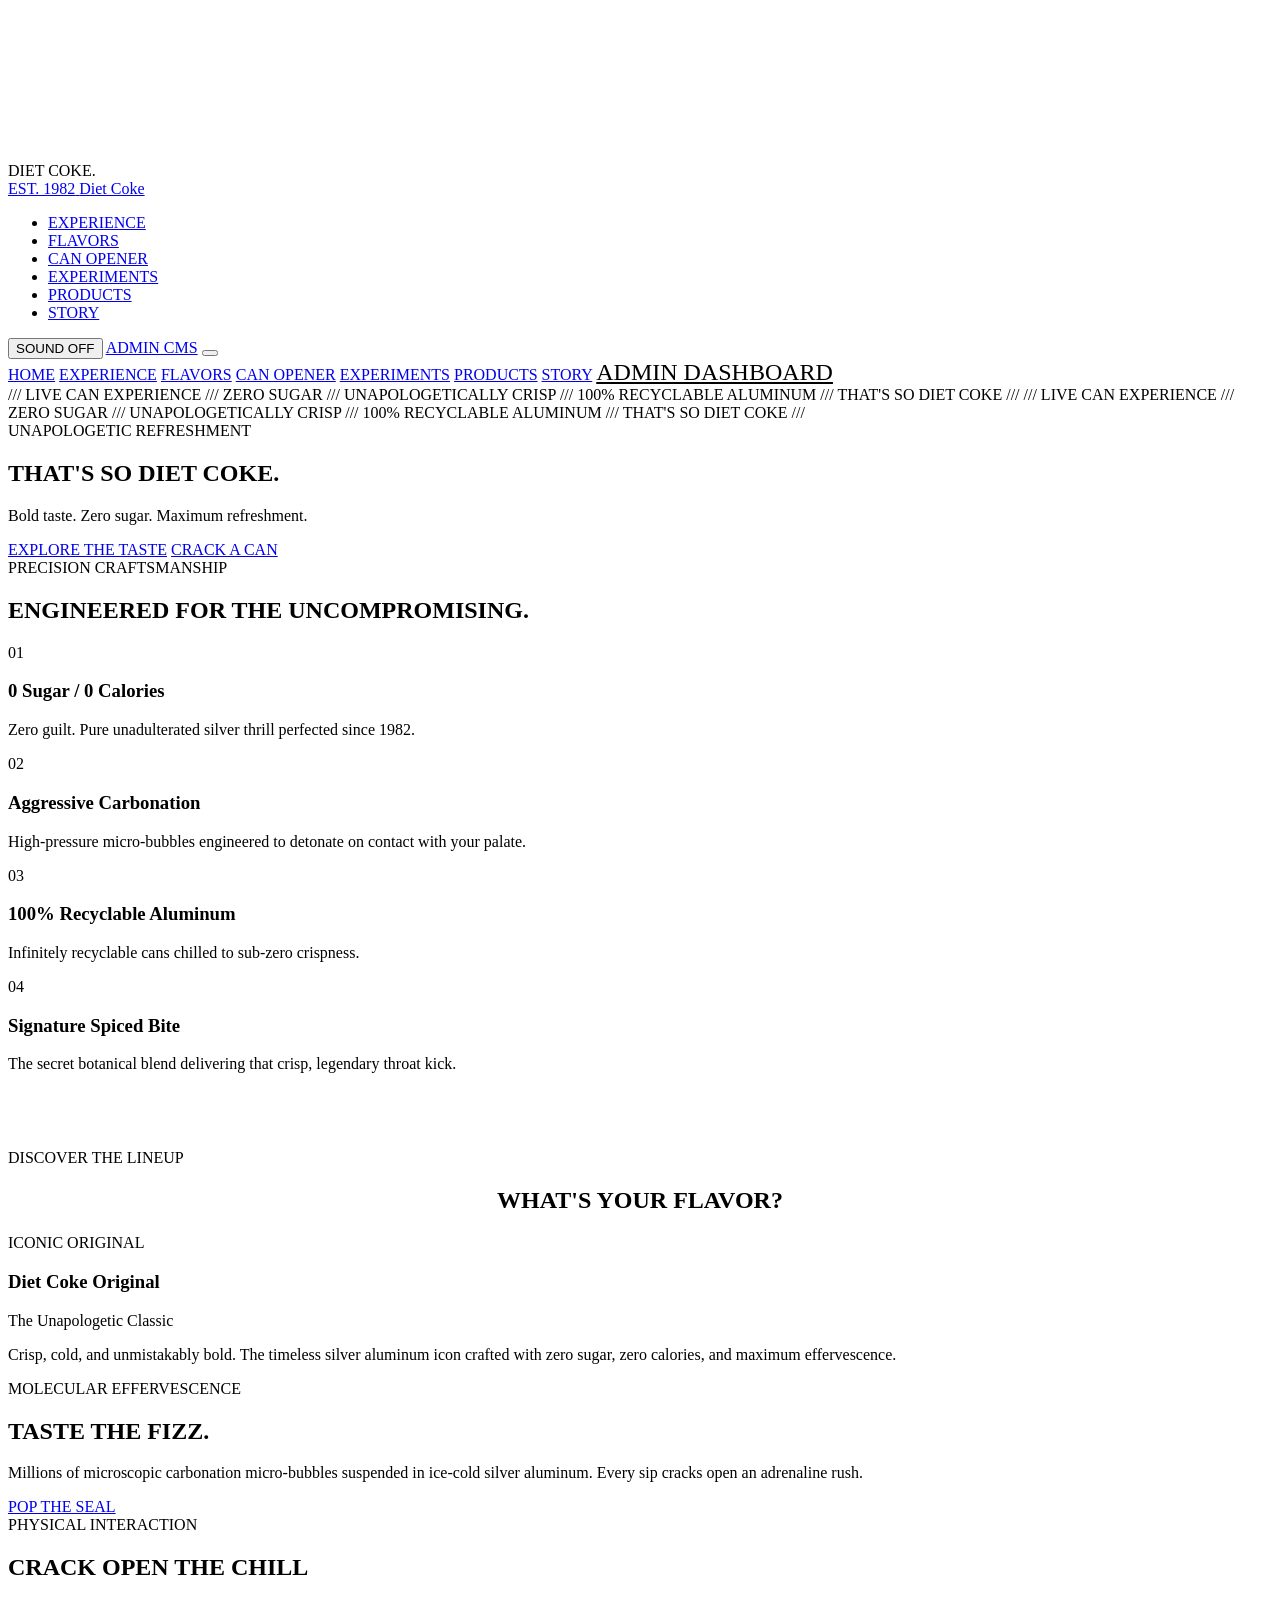
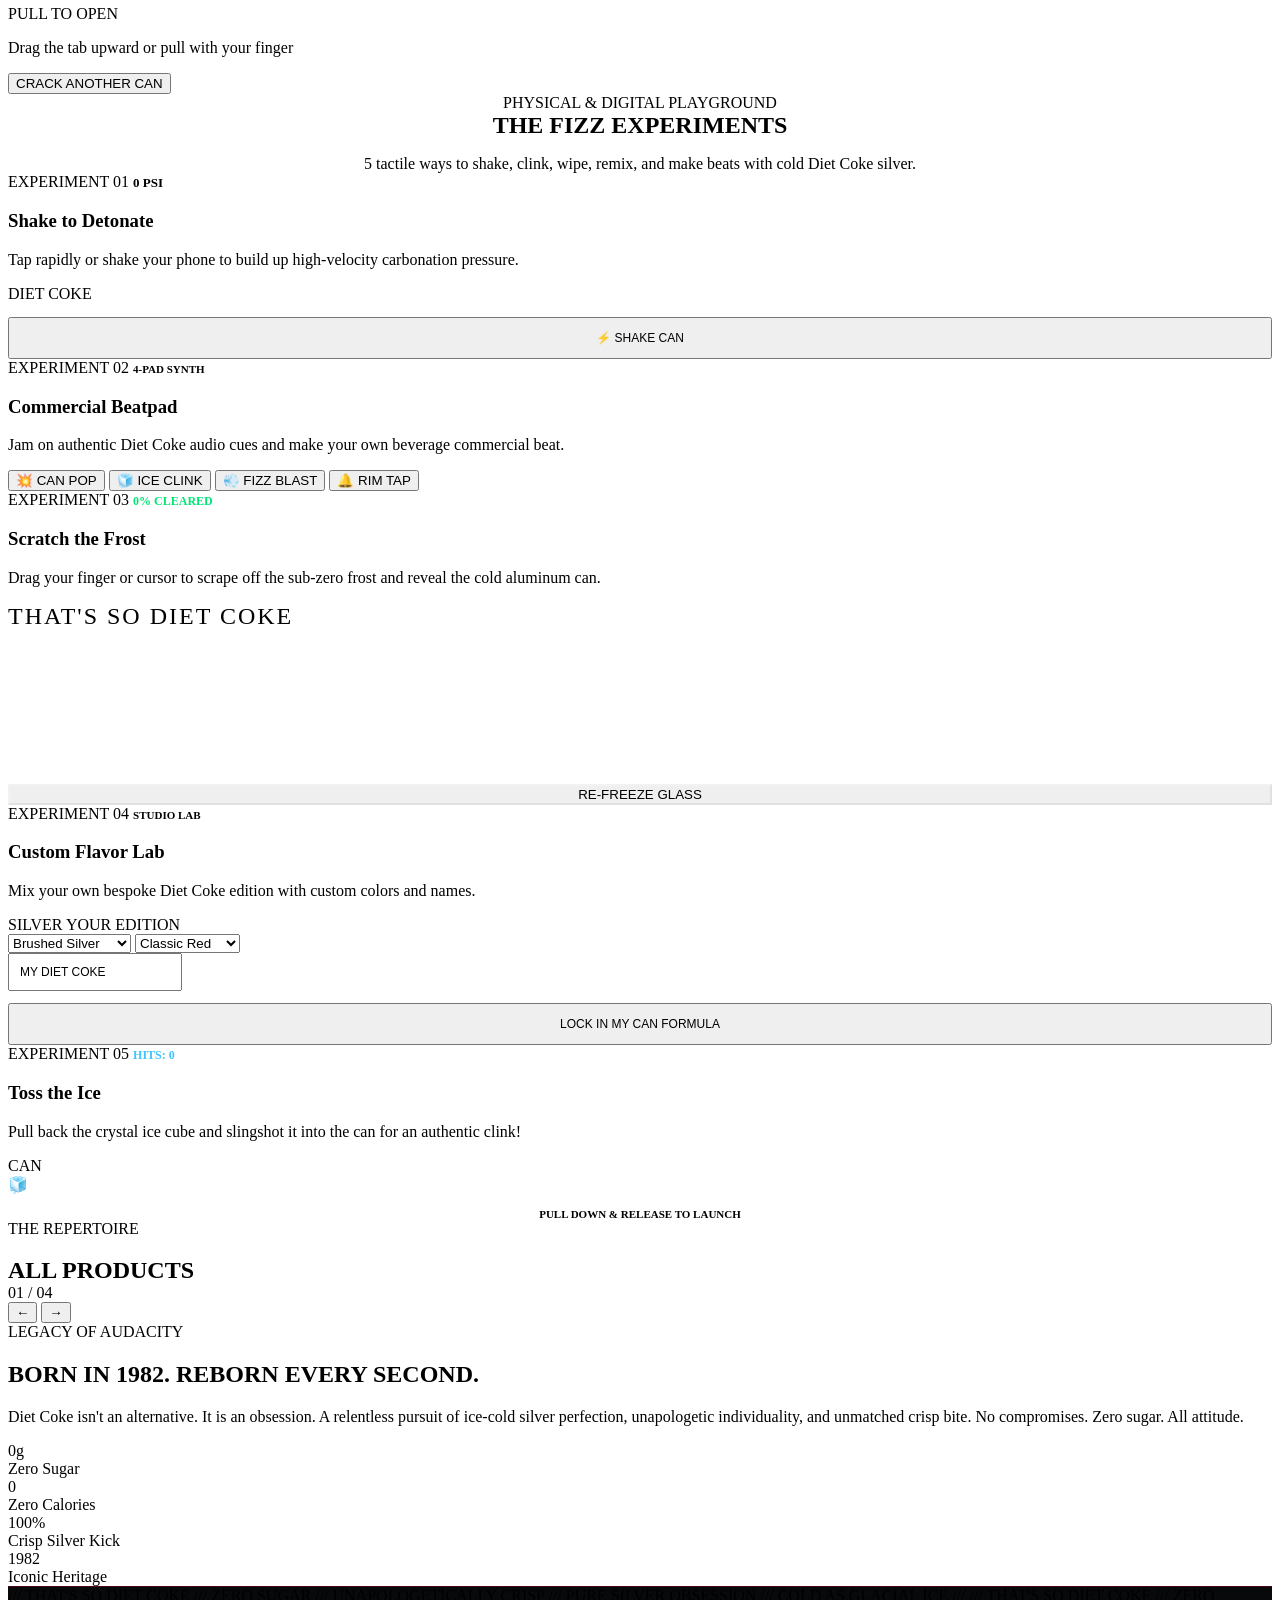
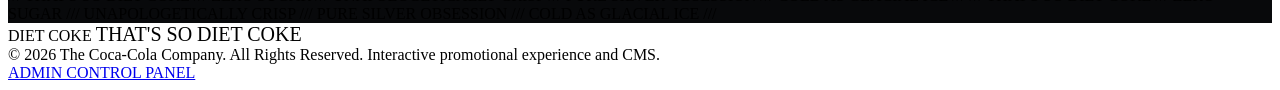
==== frontend/index.html @ 0eacbdee "Initial commit: Diet Coke Premium Interactive Experience & Admin CMS" ====
<!DOCTYPE html>
<html lang="en">
<head>
    <meta charset="UTF-8">
    <meta name="viewport" content="width=device-width, initial-scale=1.0, maximum-scale=5.0">
    <title>DIET COKE — THAT'S SO DIET COKE</title>
    <meta name="description" content="High-impact interactive Diet Coke promotional experience. Bold taste. Zero sugar. Maximum refreshment.">
    <link rel="icon" type="image/png" href="/assets/can_reference.jpg">
    <link rel="stylesheet" href="/css/main.css">
</head>
<body>

    <!-- Custom Cursor -->
    <div class="cursor-dot" id="cursorDot"></div>
    <div class="cursor-ring" id="cursorRing"></div>

    <!-- Carbonation & Fizz Particles Canvas -->
    <canvas id="fizzCanvas"></canvas>

    <!-- Three.js 3D Aluminum Can Stage -->
    <div id="threeCanContainer"></div>

    <!-- Full-Screen Red Liquid Transition Overlay (Scene 7) -->
    <div class="red-transition-overlay" id="redTransitionOverlay">
        <div class="transition-text">DIET COKE.</div>
    </div>

    <!-- Floating Glassmorphic Navbar -->
    <header class="floating-navbar" id="mainNav">
        <a href="#hero" class="nav-brand">
            <span class="brand-badge">EST. 1982</span>
            <span class="brand-title">Diet Coke</span>
        </a>

        <ul class="nav-links">
            <li><a href="#experience">EXPERIENCE</a></li>
            <li><a href="#flavors">FLAVORS</a></li>
            <li><a href="#canOpener">CAN OPENER</a></li>
            <li><a href="#labs">EXPERIMENTS</a></li>
            <li><a href="#products">PRODUCTS</a></li>
            <li><a href="#story">STORY</a></li>
        </ul>

        <div class="nav-actions">
            <button class="sound-toggle-btn" id="soundToggleBtn" aria-label="Toggle Sound">
                <span class="sound-icon-wave"></span>
                <span class="sound-label">SOUND OFF</span>
            </button>
            <a href="/admin" class="nav-admin-link">ADMIN CMS</a>
            <button class="mobile-menu-btn" id="mobileMenuBtn" aria-label="Open Navigation Menu">
                <span></span>
                <span></span>
                <span></span>
            </button>
        </div>
    </header>

    <!-- Mobile Drawer Overlay -->
    <div class="mobile-nav-overlay" id="mobileNavOverlay">
        <a href="#hero" class="mobile-nav-link">HOME</a>
        <a href="#experience" class="mobile-nav-link">EXPERIENCE</a>
        <a href="#flavors" class="mobile-nav-link">FLAVORS</a>
        <a href="#canOpener" class="mobile-nav-link">CAN OPENER</a>
        <a href="#labs" class="mobile-nav-link">EXPERIMENTS</a>
        <a href="#products" class="mobile-nav-link">PRODUCTS</a>
        <a href="#story" class="mobile-nav-link">STORY</a>
        <a href="/admin" class="mobile-nav-link" style="color:var(--dc-red); font-size:24px;">ADMIN DASHBOARD</a>
    </div>

    <!-- Global Announcement Ticker -->
    <div class="announcement-ticker-wrap">
        <div class="ticker-track">
            <span class="ticker-content" id="announcementTicker">/// LIVE CAN EXPERIENCE /// ZERO SUGAR /// UNAPOLOGETICALLY CRISP /// 100% RECYCLABLE ALUMINUM /// THAT'S SO DIET COKE ///</span>
            <span class="ticker-content">/// LIVE CAN EXPERIENCE /// ZERO SUGAR /// UNAPOLOGETICALLY CRISP /// 100% RECYCLABLE ALUMINUM /// THAT'S SO DIET COKE ///</span>
        </div>
    </div>

    <!-- HERO SECTION (First 5 seconds crazy) -->
    <section class="hero-section" id="hero">
        <div class="hero-glow-backdrop"></div>
        <div class="hero-content">
            <div class="hero-badge-tag">
                <span class="hero-badge-dot"></span>
                <span>UNAPOLOGETIC REFRESHMENT</span>
            </div>

            <h1 class="hero-headline">
                <span class="hero-headline-word" id="heroWord1">THAT'S</span>
                <span class="hero-headline-word" id="heroWord2">SO</span>
                <span class="hero-headline-word accent-red" id="heroWord3">DIET COKE.</span>
            </h1>

            <p class="hero-subheadline" id="heroSubheadline">
                Bold taste. Zero sugar. Maximum refreshment.
            </p>

            <div class="hero-cta-group">
                <a href="#flavors" class="cta-button" id="heroCtaBtn">EXPLORE THE TASTE</a>
                <a href="#canOpener" class="cta-secondary-btn">CRACK A CAN</a>
            </div>
        </div>
    </section>

    <!-- SCENE 4 & 5: EXPERIENCE & KINEMATICS SECTION -->
    <section class="experience-section" id="experience">
        <div class="section-tag">PRECISION CRAFTSMANSHIP</div>
        <h2 class="section-giant-title">ENGINEERED FOR THE UNCOMPROMISING.</h2>

        <div class="experience-grid">
            <div class="scene-callout">
                <div class="callout-number">01</div>
                <h3 class="callout-title">0 Sugar / 0 Calories</h3>
                <p class="callout-desc">Zero guilt. Pure unadulterated silver thrill perfected since 1982.</p>
            </div>

            <div class="scene-callout">
                <div class="callout-number">02</div>
                <h3 class="callout-title">Aggressive Carbonation</h3>
                <p class="callout-desc">High-pressure micro-bubbles engineered to detonate on contact with your palate.</p>
            </div>

            <div class="scene-callout">
                <div class="callout-number">03</div>
                <h3 class="callout-title">100% Recyclable Aluminum</h3>
                <p class="callout-desc">Infinitely recyclable cans chilled to sub-zero crispness.</p>
            </div>

            <div class="scene-callout">
                <div class="callout-number">04</div>
                <h3 class="callout-title">Signature Spiced Bite</h3>
                <p class="callout-desc">The secret botanical blend delivering that crisp, legendary throat kick.</p>
            </div>
        </div>
    </section>

    <!-- SCENE 7 LIQUID TRIGGER -->
    <div id="transitionTrigger" style="height: 60px;"></div>

    <!-- FLAVOR SELECTOR SECTION (Section 4) -->
    <section class="flavor-section" id="flavors">
        <div class="flavor-backdrop" id="flavorBackdrop"></div>

        <div class="flavor-container">
            <div class="section-tag">DISCOVER THE LINEUP</div>
            <h2 class="section-giant-title" style="text-align: center;">WHAT'S YOUR FLAVOR?</h2>

            <!-- Interactive Flavor Buttons -->
            <div class="flavor-nav-row" id="flavorButtonsList">
                <!-- Dynamically generated from API / products -->
            </div>

            <!-- Active Flavor Display Card -->
            <div class="flavor-display-card" id="activeFlavorDisplay">
                <span class="flavor-badge" id="activeFlavorBadge">ICONIC ORIGINAL</span>
                <h3 class="flavor-title" id="activeFlavorTitle">Diet Coke Original</h3>
                <p class="flavor-tagline" id="activeFlavorTagline">The Unapologetic Classic</p>
                <p class="flavor-desc" id="activeFlavorDesc">
                    Crisp, cold, and unmistakably bold. The timeless silver aluminum icon crafted with zero sugar, zero calories, and maximum effervescence.
                </p>

                <div class="flavor-specs-row" id="activeFlavorSpecs">
                    <!-- Hydrated dynamically -->
                </div>

                <div class="taste-notes-wrap" id="activeFlavorNotes">
                    <!-- Hydrated dynamically -->
                </div>
            </div>
        </div>
    </section>

    <!-- THE FIZZ SECTION (Section 10) -->
    <section class="fizz-section" id="fizz">
        <div class="section-tag">MOLECULAR EFFERVESCENCE</div>
        <h2 class="fizz-headline" id="fizzHeadline">TASTE THE FIZZ.</h2>
        <p class="fizz-subheadline" id="fizzSubheadline">
            Millions of microscopic carbonation micro-bubbles suspended in ice-cold silver aluminum. Every sip cracks open an adrenaline rush.
        </p>
        <a href="#canOpener" class="cta-button">POP THE SEAL</a>
    </section>

    <!-- SECTION 7: INTERACTIVE "PULL TO OPEN" CAN -->
    <section class="can-opener-section" id="canOpener">
        <div class="section-tag">PHYSICAL INTERACTION</div>
        <h2 class="section-giant-title" style="margin-bottom: 24px;">CRACK OPEN THE CHILL</h2>

        <div class="opener-stage" id="canOpenerStage">
            <div class="opener-fizz-spray" id="openerSpray"></div>

            <div class="opener-status" id="openerStatus">PULL TO OPEN</div>

            <!-- Realistic Can Lid Mockup -->
            <div class="opener-lid-mockup">
                <div class="opener-seal" id="openerSeal"></div>
                <div class="opener-tab" id="openerTab">
                    <div class="tab-rivet"></div>
                    <div class="tab-hole"></div>
                </div>
            </div>

            <p class="opener-instruction" id="openerInstruction">
                Drag the tab upward or pull with your finger
            </p>

            <button class="opener-reset-btn" id="openerResetBtn">
                CRACK ANOTHER CAN
            </button>
        </div>
    </section>

    <!-- INTERACTIVE EXPERIENTIAL LABS: 5 FUN INTERACTIONS -->
    <section class="interactive-labs-section" id="labs">
        <div style="text-align: center;">
            <div class="section-tag">PHYSICAL & DIGITAL PLAYGROUND</div>
            <h2 class="section-giant-title" style="margin: 0 auto 16px;">THE FIZZ EXPERIMENTS</h2>
            <p style="color: var(--dc-silver); max-width: 600px; margin: 0 auto;">
                5 tactile ways to shake, clink, wipe, remix, and make beats with cold Diet Coke silver.
            </p>
        </div>

        <div class="interactive-labs-grid">
            <!-- 1. The Pressure Shaker -->
            <div class="lab-card">
                <div>
                    <div class="lab-card-header">
                        <span class="lab-tag">EXPERIMENT 01</span>
                        <span id="shakerPsiValue" style="font-family: var(--dc-font-mono); font-size: 13px; font-weight: 800;">0 PSI</span>
                    </div>
                    <h3 class="lab-title">Shake to Detonate</h3>
                    <p class="lab-desc">Tap rapidly or shake your phone to build up high-velocity carbonation pressure.</p>
                </div>

                <div class="shaker-stage">
                    <div class="shaker-spray" id="shakerSpray"></div>
                    <div class="shaker-can-mockup" id="shakerCanMockup">DIET COKE</div>
                </div>

                <div>
                    <div class="shaker-pressure-bar-track">
                        <div class="shaker-pressure-bar-fill" id="shakerPsiFill"></div>
                    </div>
                    <div style="display: flex; gap: 10px; margin-top: 14px;">
                        <button class="cta-button" id="shakerTriggerBtn" style="flex: 1; padding: 12px; font-size: 12px; justify-content: center;">
                            ⚡ SHAKE CAN
                        </button>
                        <button class="cta-secondary-btn" id="shakerReleaseBtn" style="display: none; padding: 12px; font-size: 12px; background: #FF1A46; color: #FFF; border-color: #FF1A46; justify-content: center;">
                            💥 GEYSER!
                        </button>
                    </div>
                </div>
            </div>

            <!-- 2. Commercial Beatpad -->
            <div class="lab-card">
                <div>
                    <div class="lab-card-header">
                        <span class="lab-tag">EXPERIMENT 02</span>
                        <span style="font-size: 11px; font-weight: 700; color: var(--dc-silver-dark);">4-PAD SYNTH</span>
                    </div>
                    <h3 class="lab-title">Commercial Beatpad</h3>
                    <p class="lab-desc">Jam on authentic Diet Coke audio cues and make your own beverage commercial beat.</p>
                </div>

                <div class="beatpad-grid">
                    <button class="beatpad-key" data-pad="0">
                        <span class="pad-icon">💥</span>
                        <span>CAN POP</span>
                    </button>
                    <button class="beatpad-key" data-pad="1">
                        <span class="pad-icon">🧊</span>
                        <span>ICE CLINK</span>
                    </button>
                    <button class="beatpad-key" data-pad="2">
                        <span class="pad-icon">💨</span>
                        <span>FIZZ BLAST</span>
                    </button>
                    <button class="beatpad-key" data-pad="3">
                        <span class="pad-icon">🔔</span>
                        <span>RIM TAP</span>
                    </button>
                </div>

                <div class="beatpad-eq">
                    <div class="eq-bar"></div><div class="eq-bar"></div><div class="eq-bar"></div>
                    <div class="eq-bar"></div><div class="eq-bar"></div><div class="eq-bar"></div>
                    <div class="eq-bar"></div><div class="eq-bar"></div><div class="eq-bar"></div>
                </div>
            </div>

            <!-- 3. Condensation Frost Wiper -->
            <div class="lab-card">
                <div>
                    <div class="lab-card-header">
                        <span class="lab-tag">EXPERIMENT 03</span>
                        <span id="frostCounter" style="font-family: var(--dc-font-mono); font-size: 12px; font-weight: 800; color: #00E676;">0% CLEARED</span>
                    </div>
                    <h3 class="lab-title">Scratch the Frost</h3>
                    <p class="lab-desc">Drag your finger or cursor to scrape off the sub-zero frost and reveal the cold aluminum can.</p>
                </div>

                <div class="frost-stage-wrap">
                    <div class="frost-background-content">
                        <span style="font-family: var(--dc-font-headline); font-size: 24px; color: var(--dc-red); letter-spacing: 2px;">THAT'S SO DIET COKE</span>
                        <span style="font-size: 11px; letter-spacing: 2px; color: #FFF; font-weight: 800; margin-top: 4px;">SUB-ZERO ALUMINUM CHILL</span>
                    </div>
                    <canvas id="frostCanvas"></canvas>
                </div>

                <button class="carousel-select-btn" id="frostResetBtn" style="width: 100%; border-color: rgba(255,255,255,0.2);">
                    RE-FREEZE GLASS
                </button>
            </div>

            <!-- 4. Custom Flavor Lab -->
            <div class="lab-card">
                <div>
                    <div class="lab-card-header">
                        <span class="lab-tag">EXPERIMENT 04</span>
                        <span style="font-size: 11px; font-weight: 700; color: var(--dc-silver-dark);">STUDIO LAB</span>
                    </div>
                    <h3 class="lab-title">Custom Flavor Lab</h3>
                    <p class="lab-desc">Mix your own bespoke Diet Coke edition with custom colors and names.</p>
                </div>

                <div class="lab-preview-can-wrap">
                    <div class="lab-preview-can" id="labCanPreview">
                        <span class="lab-can-badge" id="labBadgePreview">SILVER</span>
                        <span class="lab-can-name" id="labNamePreview">YOUR EDITION</span>
                        <span style="font-size: 8px; color: rgba(255,255,255,0.7);">0 SUGAR</span>
                    </div>
                </div>

                <div>
                    <div class="lab-controls-grid">
                        <select class="lab-select" id="labBase">
                            <option value="silver">Brushed Silver</option>
                            <option value="obsidian">Carbon Obsidian</option>
                        </select>
                        <select class="lab-select" id="labInfusion">
                            <option value="#E4002B">Classic Red</option>
                            <option value="#FF4081">Electric Berry</option>
                            <option value="#00E676">Sublime Lime</option>
                            <option value="#FF9100">Blood Orange</option>
                        </select>
                    </div>
                    <input type="text" id="labNameInput" class="form-input" placeholder="Name your edition..." style="margin-bottom: 12px; padding: 10px; font-size: 12px;" value="MY DIET COKE">
                    <button class="cta-button" id="labSaveBtn" style="width: 100%; padding: 12px; font-size: 12px; justify-content: center;">
                        LOCK IN MY CAN FORMULA
                    </button>
                </div>
            </div>

            <!-- 5. Ice Cube Slingshot -->
            <div class="lab-card">
                <div>
                    <div class="lab-card-header">
                        <span class="lab-tag">EXPERIMENT 05</span>
                        <span id="iceScore" style="font-family: var(--dc-font-mono); font-size: 12px; font-weight: 800; color: #40C4FF;">HITS: 0</span>
                    </div>
                    <h3 class="lab-title">Toss the Ice</h3>
                    <p class="lab-desc">Pull back the crystal ice cube and slingshot it into the can for an authentic clink!</p>
                </div>

                <div class="slingshot-stage-wrap" id="slingshotStage">
                    <div class="slingshot-target-can" id="slingshotTargetCan">CAN</div>
                    <div class="ice-puck" id="icePuck">🧊</div>
                </div>

                <div style="text-align: center; font-size: 11px; color: var(--dc-silver-dark); margin-top: 14px; font-weight: 700;">
                    PULL DOWN & RELEASE TO LAUNCH
                </div>
            </div>
        </div>
    </section>

    <!-- SECTION 6: PRODUCT CAROUSEL -->
    <section class="carousel-section" id="products">
        <div class="carousel-header">
            <div>
                <div class="section-tag">THE REPERTOIRE</div>
                <h2 class="section-giant-title" style="margin-bottom: 0;">ALL PRODUCTS</h2>
            </div>

            <div class="carousel-counter-wrap">
                <span class="carousel-counter-current" id="carouselCounterCurrent">01</span>
                <span class="carousel-counter-divider">/</span>
                <span class="carousel-counter-total" id="carouselCounterTotal">04</span>
                <div class="carousel-progress-track">
                    <div class="carousel-progress-bar" id="carouselProgressBar"></div>
                </div>
            </div>
        </div>

        <div class="carousel-stage">
            <div class="carousel-track" id="carouselTrack">
                <!-- Dynamically populated from API -->
            </div>
        </div>

        <div class="carousel-controls">
            <button class="carousel-nav-btn" id="carouselPrev" aria-label="Previous Product">&#8592;</button>
            <button class="carousel-nav-btn" id="carouselNext" aria-label="Next Product">&#8594;</button>
        </div>
    </section>

    <!-- BRAND STORY & HERITAGE SECTION -->
    <section class="story-section" id="story">
        <div class="story-left">
            <div class="section-tag">LEGACY OF AUDACITY</div>
            <h2 id="storyHeading">BORN IN 1982. REBORN EVERY SECOND.</h2>
            <p id="storyBody">
                Diet Coke isn't an alternative. It is an obsession. A relentless pursuit of ice-cold silver perfection, unapologetic individuality, and unmatched crisp bite. No compromises. Zero sugar. All attitude.
            </p>
        </div>

        <div class="story-stats-grid">
            <div class="story-stat-card">
                <div class="story-stat-num" id="statSugar">0g</div>
                <div class="story-stat-label">Zero Sugar</div>
            </div>
            <div class="story-stat-card">
                <div class="story-stat-num" id="statCalories">0</div>
                <div class="story-stat-label">Zero Calories</div>
            </div>
            <div class="story-stat-card">
                <div class="story-stat-num" id="statRefresh">100%</div>
                <div class="story-stat-label">Crisp Silver Kick</div>
            </div>
            <div class="story-stat-card">
                <div class="story-stat-num" id="statYear">1982</div>
                <div class="story-stat-label">Iconic Heritage</div>
            </div>
        </div>
    </section>

    <!-- Bottom Counter-Direction Marquee Ticker -->
    <div class="announcement-ticker-wrap" style="margin-top: 0; background: #08090b; border-top: 1px solid rgba(228, 0, 43, 0.3);">
        <div class="ticker-track reverse">
            <span class="ticker-content" style="color: var(--dc-red);">/// THAT'S SO DIET COKE /// ZERO SUGAR /// UNAPOLOGETICALLY CRISP /// PURE SILVER OBSESSION /// COLD AS GLACIAL ICE ///</span>
            <span class="ticker-content" style="color: var(--dc-red);">/// THAT'S SO DIET COKE /// ZERO SUGAR /// UNAPOLOGETICALLY CRISP /// PURE SILVER OBSESSION /// COLD AS GLACIAL ICE ///</span>
        </div>
    </div>

    <!-- FOOTER -->
    <footer class="footer">
        <div class="footer-inner">
            <div class="nav-brand">
                <span class="brand-badge">DIET COKE</span>
                <span class="brand-title" style="font-size: 20px;">THAT'S SO DIET COKE</span>
            </div>
            <div class="footer-copy">
                &copy; 2026 The Coca-Cola Company. All Rights Reserved. Interactive promotional experience and CMS.
            </div>
            <a href="/admin" class="nav-admin-link">ADMIN CONTROL PANEL</a>
        </div>
    </footer>

    <!-- Scripts: Vendor and Core Modules -->
    <script src="/js/vendor/three.min.js"></script>
    <script src="/js/vendor/gsap.min.js"></script>
    <script src="/js/vendor/ScrollTrigger.min.js"></script>
    <script src="/js/audio.js"></script>
    <script src="/js/particles.js"></script>
    <script src="/js/can3d.js"></script>
    <script src="/js/openCan.js"></script>
    <script src="/js/flavorSelector.js"></script>
    <script src="/js/carousel.js"></script>
    <script src="/js/interactions.js"></script>
    <script src="/js/scrollTimeline.js"></script>
    <script src="/js/main.js"></script>
</body>
</html>
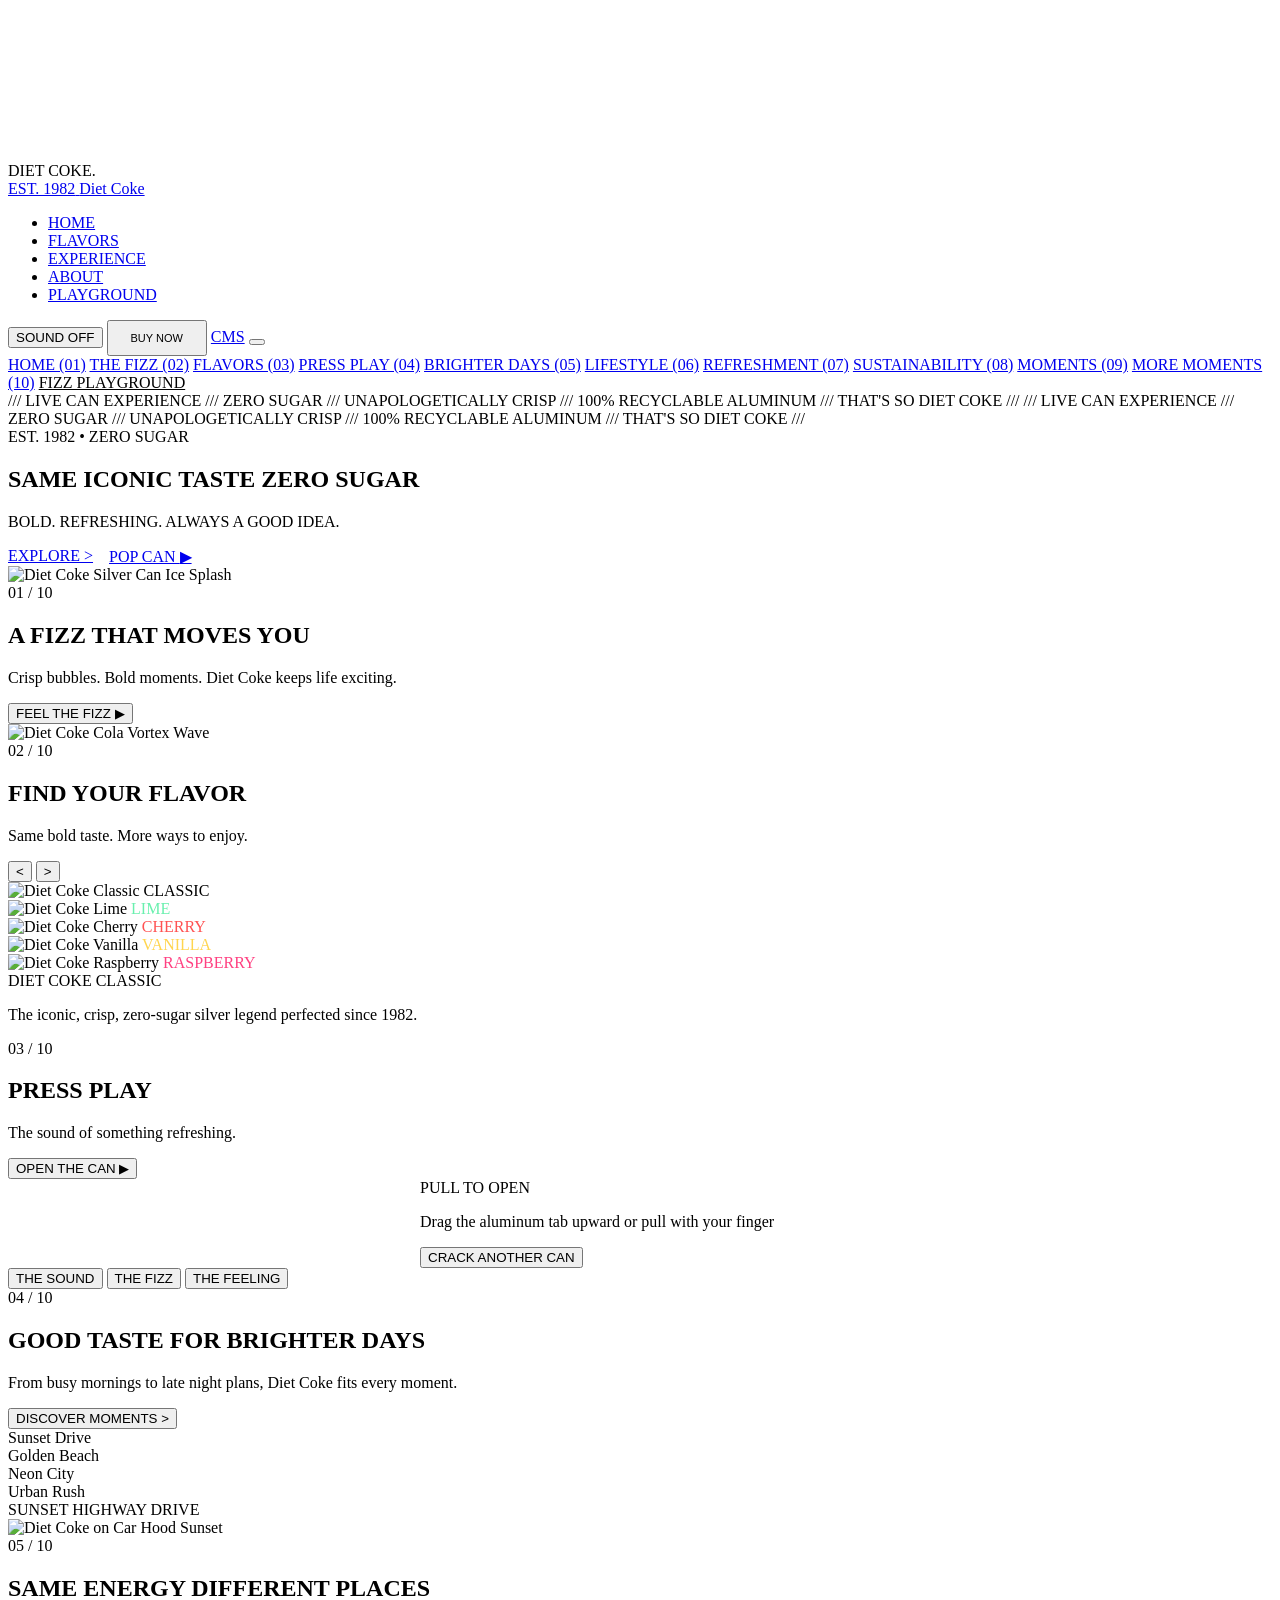
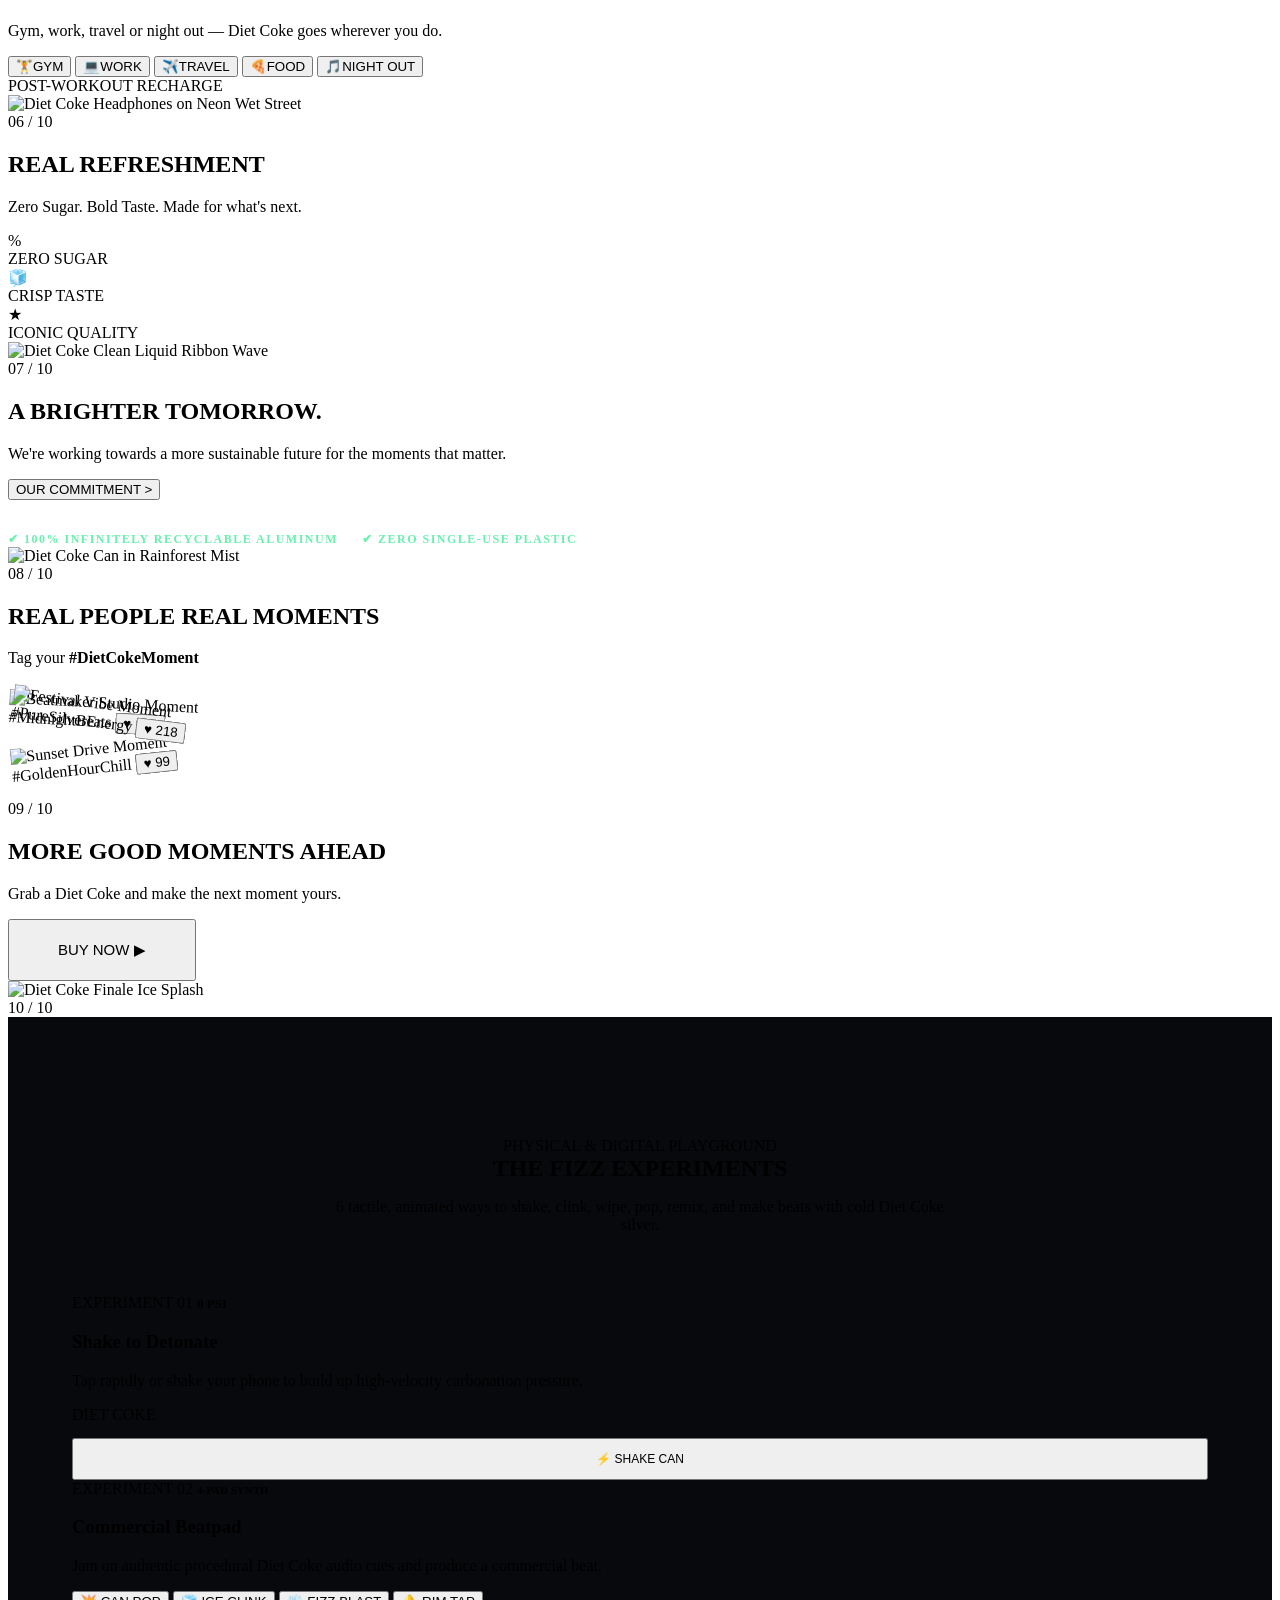
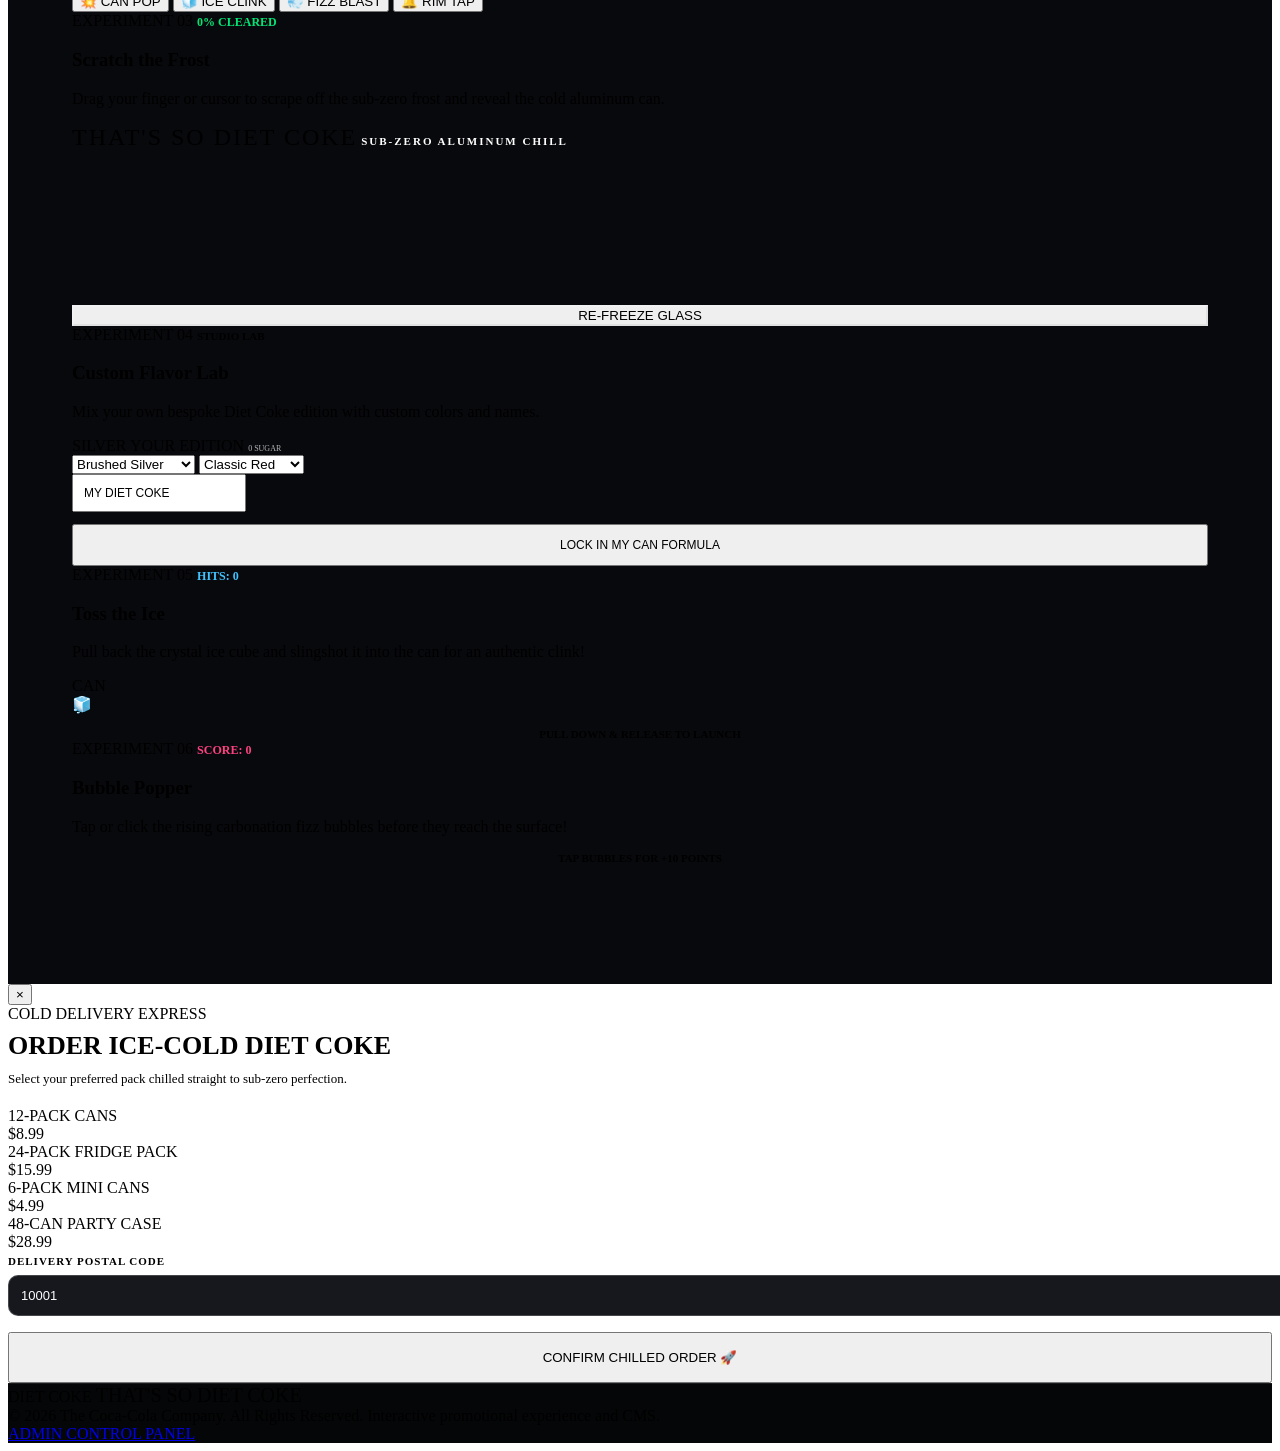
==== commit de1149df: "feat: complete exact 10-section composite inspo remake with all playful features and Cloudflare tunn" ====
--- a/frontend/index.html
+++ b/frontend/index.html
@@ -4,41 +4,37 @@
     <meta charset="UTF-8">
     <meta name="viewport" content="width=device-width, initial-scale=1.0, maximum-scale=5.0">
     <title>DIET COKE — THAT'S SO DIET COKE</title>
-    <meta name="description" content="High-impact interactive Diet Coke promotional experience. Bold taste. Zero sugar. Maximum refreshment.">
+    <meta name="description" content="Cinematic interactive Diet Coke promotional experience. Bold taste. Zero sugar. Maximum refreshment.">
     <link rel="icon" type="image/png" href="/assets/can_reference.jpg">
     <link rel="stylesheet" href="/css/main.css">
 </head>
 <body>
 
-    <!-- Custom Cursor -->
+    <!-- Custom Animated Desktop Cursor -->
     <div class="cursor-dot" id="cursorDot"></div>
     <div class="cursor-ring" id="cursorRing"></div>
 
-    <!-- Carbonation & Fizz Particles Canvas -->
+    <!-- Carbonation & Fizz Particles Fullscreen Physics Canvas -->
     <canvas id="fizzCanvas"></canvas>
 
-    <!-- Three.js 3D Aluminum Can Stage -->
-    <div id="threeCanContainer"></div>
-
-    <!-- Full-Screen Red Liquid Transition Overlay (Scene 7) -->
+    <!-- Full-Screen Red Liquid Transition Wave Overlay -->
     <div class="red-transition-overlay" id="redTransitionOverlay">
         <div class="transition-text">DIET COKE.</div>
     </div>
 
-    <!-- Floating Glassmorphic Navbar -->
+    <!-- Floating Glassmorphic Top Navbar -->
     <header class="floating-navbar" id="mainNav">
-        <a href="#hero" class="nav-brand">
+        <a href="#sec-01" class="nav-brand">
             <span class="brand-badge">EST. 1982</span>
             <span class="brand-title">Diet Coke</span>
         </a>
 
         <ul class="nav-links">
-            <li><a href="#experience">EXPERIENCE</a></li>
-            <li><a href="#flavors">FLAVORS</a></li>
-            <li><a href="#canOpener">CAN OPENER</a></li>
-            <li><a href="#labs">EXPERIMENTS</a></li>
-            <li><a href="#products">PRODUCTS</a></li>
-            <li><a href="#story">STORY</a></li>
+            <li><a href="#sec-01">HOME</a></li>
+            <li><a href="#sec-03">FLAVORS</a></li>
+            <li><a href="#sec-04">EXPERIENCE</a></li>
+            <li><a href="#sec-08">ABOUT</a></li>
+            <li><a href="#playground">PLAYGROUND</a></li>
         </ul>
 
         <div class="nav-actions">
@@ -46,7 +42,8 @@
                 <span class="sound-icon-wave"></span>
                 <span class="sound-label">SOUND OFF</span>
             </button>
-            <a href="/admin" class="nav-admin-link">ADMIN CMS</a>
+            <button class="inspo-pill-btn-red buy-now-trigger" style="padding: 10px 22px; font-size: 11px;">BUY NOW</button>
+            <a href="/admin" class="nav-admin-link">CMS</a>
             <button class="mobile-menu-btn" id="mobileMenuBtn" aria-label="Open Navigation Menu">
                 <span></span>
                 <span></span>
@@ -55,19 +52,23 @@
         </div>
     </header>
 
-    <!-- Mobile Drawer Overlay -->
+    <!-- Mobile Navigation Drawer -->
     <div class="mobile-nav-overlay" id="mobileNavOverlay">
-        <a href="#hero" class="mobile-nav-link">HOME</a>
-        <a href="#experience" class="mobile-nav-link">EXPERIENCE</a>
-        <a href="#flavors" class="mobile-nav-link">FLAVORS</a>
-        <a href="#canOpener" class="mobile-nav-link">CAN OPENER</a>
-        <a href="#labs" class="mobile-nav-link">EXPERIMENTS</a>
-        <a href="#products" class="mobile-nav-link">PRODUCTS</a>
-        <a href="#story" class="mobile-nav-link">STORY</a>
-        <a href="/admin" class="mobile-nav-link" style="color:var(--dc-red); font-size:24px;">ADMIN DASHBOARD</a>
+        <a href="#sec-01" class="mobile-nav-link">HOME (01)</a>
+        <a href="#sec-02" class="mobile-nav-link">THE FIZZ (02)</a>
+        <a href="#sec-03" class="mobile-nav-link">FLAVORS (03)</a>
+        <a href="#sec-04" class="mobile-nav-link">PRESS PLAY (04)</a>
+        <a href="#sec-05" class="mobile-nav-link">BRIGHTER DAYS (05)</a>
+        <a href="#sec-06" class="mobile-nav-link">LIFESTYLE (06)</a>
+        <a href="#sec-07" class="mobile-nav-link">REFRESHMENT (07)</a>
+        <a href="#sec-08" class="mobile-nav-link">SUSTAINABILITY (08)</a>
+        <a href="#sec-09" class="mobile-nav-link">MOMENTS (09)</a>
+        <a href="#sec-10" class="mobile-nav-link">MORE MOMENTS (10)</a>
+        <a href="#playground" class="mobile-nav-link" style="color:var(--dc-red);">FIZZ PLAYGROUND</a>
+        <a href="/admin" class="mobile-nav-link" style="color:#FFF; opacity:0.7;">ADMIN CMS</a>
     </div>
 
-    <!-- Global Announcement Ticker -->
+    <!-- Global Live Announcement Marquee -->
     <div class="announcement-ticker-wrap">
         <div class="ticker-track">
             <span class="ticker-content" id="announcementTicker">/// LIVE CAN EXPERIENCE /// ZERO SUGAR /// UNAPOLOGETICALLY CRISP /// 100% RECYCLABLE ALUMINUM /// THAT'S SO DIET COKE ///</span>
@@ -75,146 +76,466 @@
         </div>
     </div>
 
-    <!-- HERO SECTION (First 5 seconds crazy) -->
-    <section class="hero-section" id="hero">
-        <div class="hero-glow-backdrop"></div>
-        <div class="hero-content">
-            <div class="hero-badge-tag">
-                <span class="hero-badge-dot"></span>
-                <span>UNAPOLOGETIC REFRESHMENT</span>
-            </div>
-
-            <h1 class="hero-headline">
-                <span class="hero-headline-word" id="heroWord1">THAT'S</span>
-                <span class="hero-headline-word" id="heroWord2">SO</span>
-                <span class="hero-headline-word accent-red" id="heroWord3">DIET COKE.</span>
-            </h1>
-
-            <p class="hero-subheadline" id="heroSubheadline">
-                Bold taste. Zero sugar. Maximum refreshment.
+    <!-- =====================================================================
+         SECTION 01 / 10: SAME ICONIC TASTE ZERO SUGAR (HERO)
+         ===================================================================== -->
+    <section class="inspo-section inspo-sec-01" id="sec-01">
+        <div class="inspo-container">
+            <div class="inspo-content">
+                <div class="hero-badge-tag" style="margin-bottom: 20px;">
+                    <span class="hero-badge-dot"></span>
+                    <span>EST. 1982 &bull; ZERO SUGAR</span>
+                </div>
+
+                <h1 class="inspo-headline">
+                    <span class="hl-line" id="heroWord1">SAME</span>
+                    <span class="hl-line text-white" id="heroWord2">ICONIC TASTE</span>
+                    <span class="hl-line accent-red" id="heroWord3">ZERO SUGAR</span>
+                </h1>
+
+                <p class="inspo-subheadline" id="heroSubheadline">
+                    BOLD. REFRESHING. ALWAYS A GOOD IDEA.
+                </p>
+
+                <div style="display: flex; gap: 16px; align-items: center; flex-wrap: wrap;">
+                    <a href="#sec-03" class="inspo-pill-btn-white" id="heroCtaBtn">
+                        EXPLORE <span class="btn-arrow">&gt;</span>
+                    </a>
+                    <a href="#sec-04" class="inspo-pill-btn-fizz">
+                        POP CAN <span class="play-triangle">▶</span>
+                    </a>
+                </div>
+            </div>
+
+            <div class="inspo-visual-stage" style="position: relative;">
+                <!-- Fallback/Base Hero Ice Splash Visual -->
+                <img src="/assets/inspo/hero_ice_can.jpg" alt="Diet Coke Silver Can Ice Splash" class="inspo-visual-img floating" id="heroImgBackdrop">
+                <!-- 3D Three.js Interactive Can Canvas Layer -->
+                <div id="threeCanContainer" style="position: absolute; inset: 0; pointer-events: none; z-index: 5;"></div>
+            </div>
+        </div>
+
+        <div class="inspo-section-counter">01 / 10</div>
+    </section>
+
+    <!-- =====================================================================
+         SECTION 02 / 10: A FIZZ THAT MOVES YOU
+         ===================================================================== -->
+    <section class="inspo-section inspo-sec-02" id="sec-02">
+        <div class="inspo-container">
+            <div class="inspo-content">
+                <h2 class="inspo-headline">
+                    <span class="hl-line">A FIZZ THAT</span>
+                    <span class="hl-line accent-red">MOVES YOU</span>
+                </h2>
+
+                <p class="inspo-subheadline">
+                    Crisp bubbles. Bold moments. Diet Coke keeps life exciting.
+                </p>
+
+                <button class="inspo-pill-btn-fizz" id="feelTheFizzBtn">
+                    FEEL THE FIZZ <span class="play-triangle">▶</span>
+                </button>
+            </div>
+
+            <div class="inspo-visual-stage">
+                <img src="/assets/inspo/fizz_wave_can.jpg" alt="Diet Coke Cola Vortex Wave" class="inspo-visual-img floating">
+            </div>
+        </div>
+
+        <div class="inspo-section-counter">02 / 10</div>
+    </section>
+
+    <!-- =====================================================================
+         SECTION 03 / 10: FIND YOUR FLAVOR (5 CANS RED ALCOVE)
+         ===================================================================== -->
+    <section class="inspo-section inspo-sec-03" id="sec-03">
+        <div class="inspo-container full-center" style="max-width: 1200px;">
+            <div class="inspo-content center-text">
+                <h2 class="inspo-headline">
+                    <span class="hl-line">FIND</span>
+                    <span class="hl-line accent-red">YOUR FLAVOR</span>
+                </h2>
+                <p class="inspo-subheadline" style="max-width: 650px;">
+                    Same bold taste. More ways to enjoy.
+                </p>
+            </div>
+
+            <!-- The Red Architectural Alcove Showcase -->
+            <div class="alcove-vault">
+                <button class="alcove-nav-arrow prev" id="alcovePrev" aria-label="Previous Flavor">&lt;</button>
+                <button class="alcove-nav-arrow next" id="alcoveNext" aria-label="Next Flavor">&gt;</button>
+
+                <div class="alcove-cans-row" id="alcoveCansRow">
+                    <!-- Can 1: Classic -->
+                    <div class="alcove-can-item active" data-flavor="classic">
+                        <img src="/assets/inspo/flavor_can_classic.png" alt="Diet Coke Classic">
+                        <span class="alcove-can-label">CLASSIC</span>
+                    </div>
+
+                    <!-- Can 2: Lime -->
+                    <div class="alcove-can-item" data-flavor="lime">
+                        <img src="/assets/inspo/flavor_can_lime.png" alt="Diet Coke Lime">
+                        <span class="alcove-can-label" style="color: #69F0AE;">LIME</span>
+                    </div>
+
+                    <!-- Can 3: Cherry -->
+                    <div class="alcove-can-item" data-flavor="cherry">
+                        <img src="/assets/inspo/flavor_can_cherry.png" alt="Diet Coke Cherry">
+                        <span class="alcove-can-label" style="color: #FF5252;">CHERRY</span>
+                    </div>
+
+                    <!-- Can 4: Vanilla -->
+                    <div class="alcove-can-item" data-flavor="vanilla">
+                        <img src="/assets/inspo/flavor_can_vanilla.png" alt="Diet Coke Vanilla">
+                        <span class="alcove-can-label" style="color: #FFD54F;">VANILLA</span>
+                    </div>
+
+                    <!-- Can 5: Raspberry -->
+                    <div class="alcove-can-item" data-flavor="raspberry">
+                        <img src="/assets/inspo/flavor_can_raspberry.png" alt="Diet Coke Raspberry">
+                        <span class="alcove-can-label" style="color: #FF4081;">RASPBERRY</span>
+                    </div>
+                </div>
+
+                <div class="alcove-floor"></div>
+            </div>
+
+            <!-- Dynamic Flavor Title & Description -->
+            <div class="alcove-active-name" id="alcoveActiveFlavorName">DIET COKE CLASSIC</div>
+            <p class="alcove-active-desc" id="alcoveActiveDesc">
+                The iconic, crisp, zero-sugar silver legend perfected since 1982.
             </p>
-
-            <div class="hero-cta-group">
-                <a href="#flavors" class="cta-button" id="heroCtaBtn">EXPLORE THE TASTE</a>
-                <a href="#canOpener" class="cta-secondary-btn">CRACK A CAN</a>
-            </div>
-        </div>
-    </section>
-
-    <!-- SCENE 4 & 5: EXPERIENCE & KINEMATICS SECTION -->
-    <section class="experience-section" id="experience">
-        <div class="section-tag">PRECISION CRAFTSMANSHIP</div>
-        <h2 class="section-giant-title">ENGINEERED FOR THE UNCOMPROMISING.</h2>
-
-        <div class="experience-grid">
-            <div class="scene-callout">
-                <div class="callout-number">01</div>
-                <h3 class="callout-title">0 Sugar / 0 Calories</h3>
-                <p class="callout-desc">Zero guilt. Pure unadulterated silver thrill perfected since 1982.</p>
-            </div>
-
-            <div class="scene-callout">
-                <div class="callout-number">02</div>
-                <h3 class="callout-title">Aggressive Carbonation</h3>
-                <p class="callout-desc">High-pressure micro-bubbles engineered to detonate on contact with your palate.</p>
-            </div>
-
-            <div class="scene-callout">
-                <div class="callout-number">03</div>
-                <h3 class="callout-title">100% Recyclable Aluminum</h3>
-                <p class="callout-desc">Infinitely recyclable cans chilled to sub-zero crispness.</p>
-            </div>
-
-            <div class="scene-callout">
-                <div class="callout-number">04</div>
-                <h3 class="callout-title">Signature Spiced Bite</h3>
-                <p class="callout-desc">The secret botanical blend delivering that crisp, legendary throat kick.</p>
-            </div>
-        </div>
-    </section>
-
-    <!-- SCENE 7 LIQUID TRIGGER -->
-    <div id="transitionTrigger" style="height: 60px;"></div>
-
-    <!-- FLAVOR SELECTOR SECTION (Section 4) -->
-    <section class="flavor-section" id="flavors">
-        <div class="flavor-backdrop" id="flavorBackdrop"></div>
-
-        <div class="flavor-container">
-            <div class="section-tag">DISCOVER THE LINEUP</div>
-            <h2 class="section-giant-title" style="text-align: center;">WHAT'S YOUR FLAVOR?</h2>
-
-            <!-- Interactive Flavor Buttons -->
-            <div class="flavor-nav-row" id="flavorButtonsList">
-                <!-- Dynamically generated from API / products -->
-            </div>
-
-            <!-- Active Flavor Display Card -->
-            <div class="flavor-display-card" id="activeFlavorDisplay">
-                <span class="flavor-badge" id="activeFlavorBadge">ICONIC ORIGINAL</span>
-                <h3 class="flavor-title" id="activeFlavorTitle">Diet Coke Original</h3>
-                <p class="flavor-tagline" id="activeFlavorTagline">The Unapologetic Classic</p>
-                <p class="flavor-desc" id="activeFlavorDesc">
-                    Crisp, cold, and unmistakably bold. The timeless silver aluminum icon crafted with zero sugar, zero calories, and maximum effervescence.
-                </p>
-
-                <div class="flavor-specs-row" id="activeFlavorSpecs">
-                    <!-- Hydrated dynamically -->
-                </div>
-
-                <div class="taste-notes-wrap" id="activeFlavorNotes">
-                    <!-- Hydrated dynamically -->
-                </div>
-            </div>
-        </div>
-    </section>
-
-    <!-- THE FIZZ SECTION (Section 10) -->
-    <section class="fizz-section" id="fizz">
-        <div class="section-tag">MOLECULAR EFFERVESCENCE</div>
-        <h2 class="fizz-headline" id="fizzHeadline">TASTE THE FIZZ.</h2>
-        <p class="fizz-subheadline" id="fizzSubheadline">
-            Millions of microscopic carbonation micro-bubbles suspended in ice-cold silver aluminum. Every sip cracks open an adrenaline rush.
-        </p>
-        <a href="#canOpener" class="cta-button">POP THE SEAL</a>
-    </section>
-
-    <!-- SECTION 7: INTERACTIVE "PULL TO OPEN" CAN -->
-    <section class="can-opener-section" id="canOpener">
-        <div class="section-tag">PHYSICAL INTERACTION</div>
-        <h2 class="section-giant-title" style="margin-bottom: 24px;">CRACK OPEN THE CHILL</h2>
-
-        <div class="opener-stage" id="canOpenerStage">
-            <div class="opener-fizz-spray" id="openerSpray"></div>
-
-            <div class="opener-status" id="openerStatus">PULL TO OPEN</div>
-
-            <!-- Realistic Can Lid Mockup -->
-            <div class="opener-lid-mockup">
-                <div class="opener-seal" id="openerSeal"></div>
-                <div class="opener-tab" id="openerTab">
-                    <div class="tab-rivet"></div>
-                    <div class="tab-hole"></div>
-                </div>
-            </div>
-
-            <p class="opener-instruction" id="openerInstruction">
-                Drag the tab upward or pull with your finger
-            </p>
-
-            <button class="opener-reset-btn" id="openerResetBtn">
-                CRACK ANOTHER CAN
-            </button>
-        </div>
-    </section>
-
-    <!-- INTERACTIVE EXPERIENTIAL LABS: 5 FUN INTERACTIONS -->
-    <section class="interactive-labs-section" id="labs">
-        <div style="text-align: center;">
+        </div>
+
+        <div class="inspo-section-counter">03 / 10</div>
+    </section>
+
+    <!-- =====================================================================
+         SECTION 04 / 10: PRESS PLAY (INTERACTIVE PULL TAB CAN OPENER)
+         ===================================================================== -->
+    <section class="inspo-section inspo-sec-04" id="sec-04">
+        <div class="inspo-container">
+            <div class="inspo-content">
+                <h2 class="inspo-headline">
+                    <span class="hl-line">PRESS</span>
+                    <span class="hl-line accent-red">PLAY</span>
+                </h2>
+
+                <p class="inspo-subheadline">
+                    The sound of something refreshing.
+                </p>
+
+                <button class="inspo-pill-btn-white" id="openTheCanBtn">
+                    OPEN THE CAN <span class="play-triangle">▶</span>
+                </button>
+            </div>
+
+            <!-- Macro Can Top with Interactive Pull-Tab Engine -->
+            <div class="inspo-visual-stage" style="position: relative;">
+                <div class="opener-stage" id="canOpenerStage" style="width: 100%; max-width: 440px; margin: 0 auto;">
+                    <div class="opener-fizz-spray" id="openerSpray"></div>
+                    <div class="opener-status" id="openerStatus">PULL TO OPEN</div>
+
+                    <div class="opener-lid-mockup">
+                        <div class="opener-seal" id="openerSeal"></div>
+                        <div class="opener-tab" id="openerTab">
+                            <div class="tab-rivet"></div>
+                            <div class="tab-hole"></div>
+                        </div>
+                    </div>
+
+                    <p class="opener-instruction" id="openerInstruction">
+                        Drag the aluminum tab upward or pull with your finger
+                    </p>
+
+                    <button class="opener-reset-btn" id="openerResetBtn">
+                        CRACK ANOTHER CAN
+                    </button>
+                </div>
+
+                <!-- 3 Sensory Pills on Right -->
+                <div class="sensory-pills-stack">
+                    <button class="sensory-pill" id="sensorySoundBtn">
+                        <span class="pill-dot"></span> THE SOUND
+                    </button>
+                    <button class="sensory-pill" id="sensoryFizzBtn">
+                        <span class="pill-dot"></span> THE FIZZ
+                    </button>
+                    <button class="sensory-pill" id="sensoryFeelingBtn">
+                        <span class="pill-dot"></span> THE FEELING
+                    </button>
+                </div>
+            </div>
+        </div>
+
+        <div class="inspo-section-counter">04 / 10</div>
+    </section>
+
+    <!-- =====================================================================
+         SECTION 05 / 10: GOOD TASTE FOR BRIGHTER DAYS (CAR HOOD SUNSET)
+         ===================================================================== -->
+    <section class="inspo-section inspo-sec-05" id="sec-05">
+        <div class="inspo-container">
+            <div class="inspo-content">
+                <h2 class="inspo-headline">
+                    <span class="hl-line">GOOD TASTE</span>
+                    <span class="hl-line accent-red">FOR BRIGHTER DAYS</span>
+                </h2>
+
+                <p class="inspo-subheadline">
+                    From busy mornings to late night plans, Diet Coke fits every moment.
+                </p>
+
+                <button class="inspo-pill-btn-white buy-now-trigger">
+                    DISCOVER MOMENTS <span class="btn-arrow">&gt;</span>
+                </button>
+
+                <!-- Interactive Moments Switcher Thumbnails -->
+                <div class="moments-thumbnails-row">
+                    <div class="moment-thumb-card active" data-moment="0" style="background-image: url('/assets/inspo/car_hood_can.jpg');">
+                        <div class="thumb-label">Sunset Drive</div>
+                    </div>
+                    <div class="moment-thumb-card" data-moment="1" style="background-image: url('/assets/inspo/sec05_brighter_days.jpg');">
+                        <div class="thumb-label">Golden Beach</div>
+                    </div>
+                    <div class="moment-thumb-card" data-moment="2" style="background-image: url('/assets/inspo/headphones_can.jpg');">
+                        <div class="thumb-label">Neon City</div>
+                    </div>
+                    <div class="moment-thumb-card" data-moment="3" style="background-image: url('/assets/inspo/sec06_different_places.jpg');">
+                        <div class="thumb-label">Urban Rush</div>
+                    </div>
+                </div>
+
+                <div class="moment-active-indicator" id="momentActiveTitle">SUNSET HIGHWAY DRIVE</div>
+            </div>
+
+            <div class="inspo-visual-stage" id="momentsStageBackdrop">
+                <img src="/assets/inspo/car_hood_can.jpg" alt="Diet Coke on Car Hood Sunset" class="inspo-visual-img floating">
+            </div>
+        </div>
+
+        <div class="inspo-section-counter">05 / 10</div>
+    </section>
+
+    <!-- =====================================================================
+         SECTION 06 / 10: SAME ENERGY DIFFERENT PLACES (LIFESTYLE)
+         ===================================================================== -->
+    <section class="inspo-section inspo-sec-06" id="sec-06">
+        <div class="inspo-container">
+            <div class="inspo-content">
+                <h2 class="inspo-headline">
+                    <span class="hl-line">SAME ENERGY</span>
+                    <span class="hl-line accent-red">DIFFERENT PLACES</span>
+                </h2>
+
+                <p class="inspo-subheadline">
+                    Gym, work, travel or night out — Diet Coke goes wherever you do.
+                </p>
+
+                <!-- 5 Lifestyle Interactive Category Pills -->
+                <div class="lifestyle-pills-row">
+                    <button class="lifestyle-pill-btn active" data-lifestyle="gym">
+                        <span>🏋️</span><span>GYM</span>
+                    </button>
+                    <button class="lifestyle-pill-btn" data-lifestyle="work">
+                        <span>💻</span><span>WORK</span>
+                    </button>
+                    <button class="lifestyle-pill-btn" data-lifestyle="travel">
+                        <span>✈️</span><span>TRAVEL</span>
+                    </button>
+                    <button class="lifestyle-pill-btn" data-lifestyle="food">
+                        <span>🍕</span><span>FOOD</span>
+                    </button>
+                    <button class="lifestyle-pill-btn" data-lifestyle="night">
+                        <span>🎵</span><span>NIGHT OUT</span>
+                    </button>
+                </div>
+
+                <div class="lifestyle-active-label" id="lifestyleSceneTitle">POST-WORKOUT RECHARGE</div>
+            </div>
+
+            <div class="inspo-visual-stage">
+                <img src="/assets/inspo/headphones_can.jpg" alt="Diet Coke Headphones on Neon Wet Street" class="inspo-visual-img floating">
+            </div>
+        </div>
+
+        <div class="inspo-section-counter">06 / 10</div>
+    </section>
+
+    <!-- =====================================================================
+         SECTION 07 / 10: REAL REFRESHMENT (CRISP WHITE THEME)
+         ===================================================================== -->
+    <section class="inspo-section inspo-sec-07" id="sec-07">
+        <div class="inspo-container">
+            <div class="inspo-content">
+                <h2 class="inspo-headline text-dark">
+                    <span class="hl-line">REAL</span>
+                    <span class="hl-line accent-red">REFRESHMENT</span>
+                </h2>
+
+                <p class="inspo-subheadline text-dark">
+                    Zero Sugar. Bold Taste. Made for what's next.
+                </p>
+
+                <!-- 3 Quality Badges matching inspo -->
+                <div class="quality-badges-row">
+                    <div class="quality-badge-item">
+                        <div class="badge-icon-wrap">%</div>
+                        <div class="badge-title">ZERO SUGAR</div>
+                    </div>
+                    <div class="quality-badge-item">
+                        <div class="badge-icon-wrap">🧊</div>
+                        <div class="badge-title">CRISP TASTE</div>
+                    </div>
+                    <div class="quality-badge-item">
+                        <div class="badge-icon-wrap">★</div>
+                        <div class="badge-title">ICONIC QUALITY</div>
+                    </div>
+                </div>
+            </div>
+
+            <div class="inspo-visual-stage">
+                <img src="/assets/inspo/white_liquid_wave.jpg" alt="Diet Coke Clean Liquid Ribbon Wave" class="inspo-visual-img floating">
+            </div>
+        </div>
+
+        <div class="inspo-section-counter text-dark">07 / 10</div>
+    </section>
+
+    <!-- =====================================================================
+         SECTION 08 / 10: A BRIGHTER TOMORROW (ECO BOTANICAL)
+         ===================================================================== -->
+    <section class="inspo-section inspo-sec-08" id="sec-08">
+        <div class="inspo-container">
+            <div class="inspo-content">
+                <h2 class="inspo-headline">
+                    <span class="hl-line">A BRIGHTER</span>
+                    <span class="hl-line accent-red">TOMORROW.</span>
+                </h2>
+
+                <p class="inspo-subheadline">
+                    We're working towards a more sustainable future for the moments that matter.
+                </p>
+
+                <button class="inspo-pill-btn-white" id="ecoCommitmentBtn">
+                    OUR COMMITMENT <span class="btn-arrow">&gt;</span>
+                </button>
+
+                <div style="display: flex; gap: 24px; margin-top: 32px; flex-wrap: wrap;">
+                    <div style="font-family: var(--dc-font-mono); font-size: 12px; font-weight: 800; color: #69F0AE; letter-spacing: 1.5px;">
+                        ✔ 100% INFINITELY RECYCLABLE ALUMINUM
+                    </div>
+                    <div style="font-family: var(--dc-font-mono); font-size: 12px; font-weight: 800; color: #69F0AE; letter-spacing: 1.5px;">
+                        ✔ ZERO SINGLE-USE PLASTIC
+                    </div>
+                </div>
+            </div>
+
+            <div class="inspo-visual-stage">
+                <img src="/assets/inspo/nature_can.jpg" alt="Diet Coke Can in Rainforest Mist" class="inspo-visual-img floating">
+            </div>
+        </div>
+
+        <div class="inspo-section-counter">08 / 10</div>
+    </section>
+
+    <!-- =====================================================================
+         SECTION 09 / 10: REAL PEOPLE REAL MOMENTS (POLAROID GALLERY)
+         ===================================================================== -->
+    <section class="inspo-section inspo-sec-09" id="sec-09">
+        <div class="inspo-container full-center">
+            <div class="inspo-content center-text">
+                <h2 class="inspo-headline text-dark">
+                    <span class="hl-line">REAL PEOPLE</span>
+                    <span class="hl-line accent-red">REAL MOMENTS</span>
+                </h2>
+                <p class="inspo-subheadline text-dark">
+                    Tag your <span class="accent-red" style="font-weight: 900;">#DietCokeMoment</span>
+                </p>
+            </div>
+
+            <!-- Draggable & Tiltable Interactive Polaroid Wall -->
+            <div class="polaroid-cluster-wrap">
+                <!-- Polaroid 1 -->
+                <div class="polaroid-item" style="top: 20px; left: calc(50% - 300px); transform: rotate(-6deg);">
+                    <div class="polaroid-tape"></div>
+                    <img src="/assets/inspo/car_hood_can.jpg" alt="Sunset Drive Moment" draggable="false">
+                    <div class="polaroid-caption">
+                        <span>#GoldenHourChill</span>
+                        <button class="polaroid-like-btn" aria-label="Like Moment">
+                            ♥ <span class="like-count">99</span>
+                        </button>
+                    </div>
+                </div>
+
+                <!-- Polaroid 2 (Center) -->
+                <div class="polaroid-item" style="top: 50px; left: calc(50% - 120px); transform: rotate(3deg); z-index: 10;">
+                    <div class="polaroid-tape" style="transform: translateX(-50%) rotate(2deg);"></div>
+                    <img src="/assets/inspo/headphones_can.jpg" alt="Beatmaker Studio Moment" draggable="false">
+                    <div class="polaroid-caption">
+                        <span>#MidnightBeats</span>
+                        <button class="polaroid-like-btn" aria-label="Like Moment">
+                            ♥ <span class="like-count">142</span>
+                        </button>
+                    </div>
+                </div>
+
+                <!-- Polaroid 3 -->
+                <div class="polaroid-item" style="top: 25px; left: calc(50% + 70px); transform: rotate(7deg);">
+                    <div class="polaroid-tape"></div>
+                    <img src="/assets/inspo/polaroids_cluster.jpg" alt="Festival Vibe Moment" draggable="false">
+                    <div class="polaroid-caption">
+                        <span>#PureSilverEnergy</span>
+                        <button class="polaroid-like-btn" aria-label="Like Moment">
+                            ♥ <span class="like-count">218</span>
+                        </button>
+                    </div>
+                </div>
+            </div>
+        </div>
+
+        <div class="inspo-section-counter text-dark">09 / 10</div>
+    </section>
+
+    <!-- =====================================================================
+         SECTION 10 / 10: MORE GOOD MOMENTS AHEAD (FINALE & BUY NOW)
+         ===================================================================== -->
+    <section class="inspo-section inspo-sec-10" id="sec-10">
+        <div class="inspo-container">
+            <div class="inspo-content">
+                <h2 class="inspo-headline text-dark">
+                    <span class="hl-line">MORE</span>
+                    <span class="hl-line">GOOD MOMENTS</span>
+                    <span class="hl-line accent-red">AHEAD</span>
+                </h2>
+
+                <p class="inspo-subheadline text-dark">
+                    Grab a Diet Coke and make the next moment yours.
+                </p>
+
+                <button class="inspo-pill-btn-red buy-now-trigger" style="font-size: 15px; padding: 20px 48px;">
+                    BUY NOW <span class="play-triangle">▶</span>
+                </button>
+            </div>
+
+            <div class="inspo-visual-stage">
+                <img src="/assets/inspo/finale_splash_can.jpg" alt="Diet Coke Finale Ice Splash" class="inspo-visual-img floating">
+            </div>
+        </div>
+
+        <div class="inspo-section-counter text-dark">10 / 10</div>
+    </section>
+
+    <!-- =====================================================================
+         THE PLAYGROUND: THE 6 FIZZ EXPERIMENTS (RETAINING & EXPANDING PLAYFUL MODES)
+         ===================================================================== -->
+    <section class="interactive-labs-section" id="playground" style="padding: 120px 5vw; background: #08090C;">
+        <div style="text-align: center; margin-bottom: 60px;">
             <div class="section-tag">PHYSICAL & DIGITAL PLAYGROUND</div>
             <h2 class="section-giant-title" style="margin: 0 auto 16px;">THE FIZZ EXPERIMENTS</h2>
-            <p style="color: var(--dc-silver); max-width: 600px; margin: 0 auto;">
-                5 tactile ways to shake, clink, wipe, remix, and make beats with cold Diet Coke silver.
+            <p style="color: var(--dc-silver); max-width: 650px; margin: 0 auto;">
+                6 tactile, animated ways to shake, clink, wipe, pop, remix, and make beats with cold Diet Coke silver.
             </p>
         </div>
 
@@ -258,7 +579,7 @@
                         <span style="font-size: 11px; font-weight: 700; color: var(--dc-silver-dark);">4-PAD SYNTH</span>
                     </div>
                     <h3 class="lab-title">Commercial Beatpad</h3>
-                    <p class="lab-desc">Jam on authentic Diet Coke audio cues and make your own beverage commercial beat.</p>
+                    <p class="lab-desc">Jam on authentic procedural Diet Coke audio cues and produce a commercial beat.</p>
                 </div>
 
                 <div class="beatpad-grid">
@@ -370,79 +691,73 @@
                     PULL DOWN & RELEASE TO LAUNCH
                 </div>
             </div>
-        </div>
-    </section>
-
-    <!-- SECTION 6: PRODUCT CAROUSEL -->
-    <section class="carousel-section" id="products">
-        <div class="carousel-header">
-            <div>
-                <div class="section-tag">THE REPERTOIRE</div>
-                <h2 class="section-giant-title" style="margin-bottom: 0;">ALL PRODUCTS</h2>
-            </div>
-
-            <div class="carousel-counter-wrap">
-                <span class="carousel-counter-current" id="carouselCounterCurrent">01</span>
-                <span class="carousel-counter-divider">/</span>
-                <span class="carousel-counter-total" id="carouselCounterTotal">04</span>
-                <div class="carousel-progress-track">
-                    <div class="carousel-progress-bar" id="carouselProgressBar"></div>
-                </div>
-            </div>
-        </div>
-
-        <div class="carousel-stage">
-            <div class="carousel-track" id="carouselTrack">
-                <!-- Dynamically populated from API -->
-            </div>
-        </div>
-
-        <div class="carousel-controls">
-            <button class="carousel-nav-btn" id="carouselPrev" aria-label="Previous Product">&#8592;</button>
-            <button class="carousel-nav-btn" id="carouselNext" aria-label="Next Product">&#8594;</button>
-        </div>
-    </section>
-
-    <!-- BRAND STORY & HERITAGE SECTION -->
-    <section class="story-section" id="story">
-        <div class="story-left">
-            <div class="section-tag">LEGACY OF AUDACITY</div>
-            <h2 id="storyHeading">BORN IN 1982. REBORN EVERY SECOND.</h2>
-            <p id="storyBody">
-                Diet Coke isn't an alternative. It is an obsession. A relentless pursuit of ice-cold silver perfection, unapologetic individuality, and unmatched crisp bite. No compromises. Zero sugar. All attitude.
+
+            <!-- 6. Carbonation Bubble Popper -->
+            <div class="lab-card">
+                <div>
+                    <div class="lab-card-header">
+                        <span class="lab-tag">EXPERIMENT 06</span>
+                        <span style="font-family: var(--dc-font-mono); font-size: 12px; font-weight: 800; color: #FF4081;">SCORE: <span id="bubbleScoreVal">0</span></span>
+                    </div>
+                    <h3 class="lab-title">Bubble Popper</h3>
+                    <p class="lab-desc">Tap or click the rising carbonation fizz bubbles before they reach the surface!</p>
+                </div>
+
+                <div class="bubble-popper-stage" id="bubblePopperStage"></div>
+
+                <div style="text-align: center; font-size: 11px; color: var(--dc-silver-dark); margin-top: 14px; font-weight: 700;">
+                    TAP BUBBLES FOR +10 POINTS
+                </div>
+            </div>
+        </div>
+    </section>
+
+    <!-- =====================================================================
+         INTERACTIVE "BUY NOW" MODAL ORDER DRAWER
+         ===================================================================== -->
+    <div class="buy-modal-overlay" id="buyNowModal">
+        <div class="buy-modal-card">
+            <button class="buy-modal-close-btn" id="closeBuyModalBtn">&times;</button>
+            <div class="section-tag" style="margin-bottom: 8px;">COLD DELIVERY EXPRESS</div>
+            <h3 style="font-family: var(--dc-font-headline); font-size: 26px; margin: 0 0 10px 0;">ORDER ICE-COLD DIET COKE</h3>
+            <p style="font-size: 13px; color: var(--dc-silver); margin: 0 0 20px 0;">
+                Select your preferred pack chilled straight to sub-zero perfection.
             </p>
-        </div>
-
-        <div class="story-stats-grid">
-            <div class="story-stat-card">
-                <div class="story-stat-num" id="statSugar">0g</div>
-                <div class="story-stat-label">Zero Sugar</div>
-            </div>
-            <div class="story-stat-card">
-                <div class="story-stat-num" id="statCalories">0</div>
-                <div class="story-stat-label">Zero Calories</div>
-            </div>
-            <div class="story-stat-card">
-                <div class="story-stat-num" id="statRefresh">100%</div>
-                <div class="story-stat-label">Crisp Silver Kick</div>
-            </div>
-            <div class="story-stat-card">
-                <div class="story-stat-num" id="statYear">1982</div>
-                <div class="story-stat-label">Iconic Heritage</div>
-            </div>
-        </div>
-    </section>
-
-    <!-- Bottom Counter-Direction Marquee Ticker -->
-    <div class="announcement-ticker-wrap" style="margin-top: 0; background: #08090b; border-top: 1px solid rgba(228, 0, 43, 0.3);">
-        <div class="ticker-track reverse">
-            <span class="ticker-content" style="color: var(--dc-red);">/// THAT'S SO DIET COKE /// ZERO SUGAR /// UNAPOLOGETICALLY CRISP /// PURE SILVER OBSESSION /// COLD AS GLACIAL ICE ///</span>
-            <span class="ticker-content" style="color: var(--dc-red);">/// THAT'S SO DIET COKE /// ZERO SUGAR /// UNAPOLOGETICALLY CRISP /// PURE SILVER OBSESSION /// COLD AS GLACIAL ICE ///</span>
+
+            <div class="pack-select-grid">
+                <div class="pack-option-card selected">
+                    <div class="pack-title">12-PACK CANS</div>
+                    <div class="pack-price">$8.99</div>
+                </div>
+                <div class="pack-option-card">
+                    <div class="pack-title">24-PACK FRIDGE PACK</div>
+                    <div class="pack-price">$15.99</div>
+                </div>
+                <div class="pack-option-card">
+                    <div class="pack-title">6-PACK MINI CANS</div>
+                    <div class="pack-price">$4.99</div>
+                </div>
+                <div class="pack-option-card">
+                    <div class="pack-title">48-CAN PARTY CASE</div>
+                    <div class="pack-price">$28.99</div>
+                </div>
+            </div>
+
+            <div style="margin-bottom: 16px;">
+                <label style="font-size: 11px; font-weight: 800; letter-spacing: 1px; color: var(--dc-silver);">DELIVERY POSTAL CODE</label>
+                <input type="text" class="form-input" placeholder="e.g. 90210" value="10001" style="width: 100%; padding: 12px; margin-top: 6px; font-size: 13px; border-radius: 10px; background: #16181D; border: 1px solid rgba(255,255,255,0.2); color: #FFF;">
+            </div>
+
+            <button class="inspo-pill-btn-red" id="confirmOrderBtn" style="width: 100%; justify-content: center; padding: 16px;">
+                CONFIRM CHILLED ORDER 🚀
+            </button>
         </div>
     </div>
 
-    <!-- FOOTER -->
-    <footer class="footer">
+    <!-- =====================================================================
+         FOOTER
+         ===================================================================== -->
+    <footer class="footer" style="background: #050608; border-top: 1px solid rgba(255,255,255,0.08);">
         <div class="footer-inner">
             <div class="nav-brand">
                 <span class="brand-badge">DIET COKE</span>
@@ -463,10 +778,8 @@
     <script src="/js/particles.js"></script>
     <script src="/js/can3d.js"></script>
     <script src="/js/openCan.js"></script>
-    <script src="/js/flavorSelector.js"></script>
-    <script src="/js/carousel.js"></script>
     <script src="/js/interactions.js"></script>
     <script src="/js/scrollTimeline.js"></script>
     <script src="/js/main.js"></script>
 </body>
-</html>
+</html>
